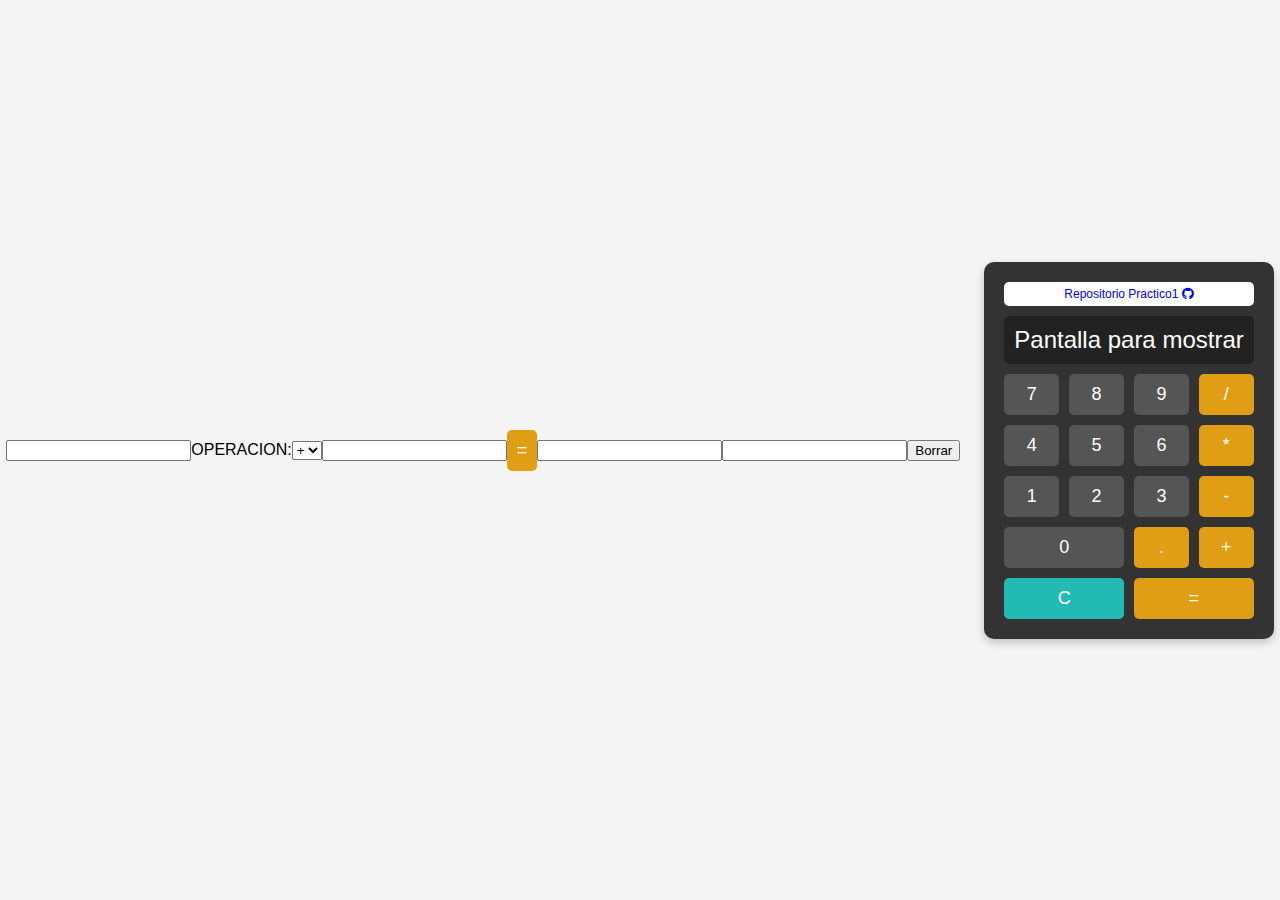
==== Practico1/index.html @ b8283691 "Entrega final Practico1 Version" ====
<!DOCTYPE html>
<html lang="en">
  <head>
    <meta charset="UTF-8" />
    <meta name="viewport" content="width=device-width, initial-scale=1.0" />
    <link rel="stylesheet" href="styles.css" />
    <link rel="s" href="styles.css" />
    <!-- fontawesome para poner icono github -->
    <link
      rel="stylesheet"
      href="https://use.fontawesome.com/releases/v5.5.0/css/all.css"
    />

    <title>Calculadora /mauriander</title>
  </head>

  <body>
    <input type="number" id="num1" />
    <label for="opciones"> OPERACION:</label>
    <div>
      <select id="opciones" name="opciones">
        <option value="+">+</option>
        <option value="-">-</option>
        <option value="*">*</option>
        <option value="/">/</option>
      </select>
    </div>
    <!--     
    <select>
      <option value="+">+</option>
      <option value="-">-</option>
      <option value="*">*</option>
      <option value="/">/</option>
    </select> -->
    <input type="number" id="num2" />
    <button
      id="botonigual"
      onclick="calcular()"
      class="btno"
      style="grid-column: span 2"
    >
      =
    </button>
    <input type="number" id="result" />
    <input type="text" id="resultado" />
    <input
      type="submit"
      onclick="borrarCalc()"
      value="Borrar"
      style="margin-right: 16px"
    />
    <p id="resultado" style="font-size: 20px; margin-left: 8px"></p>
    <div class="calculadora">
      <button class="btnmio">
        <a
          href="https://github.com/mauriander"
          target="_blank"
          style="text-decoration: none"
          >Repositorio Practico1 <i class="fab fa-github"></i
        ></a>
      </button>
      <div class="display">Pantalla para mostrar</div>

      <button class="btn" onclick="muestra7(7)">7</button>
      <button class="btn" onclick="muestra8(8)">8</button>
      <button class="btn" onclick="muestra9(9)">9</button>
      <button class="btno" onclick="dividir()">/</button>
      <button class="btn" onclick="muestra4(4)">4</button>
      <button class="btn" onclick="muestra5(5)">5</button>
      <button class="btn" onclick="muestra6(6)">6</button>
      <button class="btno" onclick="multiplicar()">*</button>
      <button class="btn" onclick="muestra1(1)">1</button>
      <button class="btn" onclick="muestra2(2)">2</button>
      <button class="btn" onclick="muestra3(3)">3</button>
      <button class="btno" onclick="restar()">-</button>
      <button class="btn" style="grid-column: span 2">0</button>
      <button class="btno">.</button>
      <button class="btno" onclick="sumar()">+</button>
      <button class="btnc" style="grid-column: span 2">C</button>
      <button
        id="botonigual"
        onclick="calcular()"
        class="btno"
        style="grid-column: span 2"
      >
        =
      </button>
    </div>

    <script src="/script.js"></script>
  </body>
</html>
---- Practico1/styles.css ----
body {
    display: flex;
    justify-content: center;
    align-items: center;
    min-height: 100vh;
    margin: 0;
    background-color: #f4f4f4;
    font-family: Arial, sans-serif;
}

.calculadora {
    background-color: #333;
    border-radius: 10px;
    padding: 20px;
    box-shadow: 0 4px 8px rgba(0, 0, 0, 0.2);
    display: grid;
    grid-template-columns: repeat(4, 1fr);
    grid-gap: 10px;
    max-width: 300px;
}

.btn {
    background-color: #555;
    border: none;
    color: #fff;
    font-size: 18px;
    padding: 10px;
    border-radius: 5px;
    cursor: pointer;
}

.btnmio {
    background-color: #ffffff;
    grid-column: span 4;
    border: none;
    font-size: 12px;
    padding: 5px;
    border-radius: 5px;
    cursor: pointer;
}

.btno {
    background-color: #df9e14;
    border: none;
    color: #fff;
    font-size: 18px;
    padding: 10px;
    border-radius: 5px;
    cursor: pointer;
}

.btnc {
    background-color: #22bbb3;
    border: none;
    color: #fff;
    font-size: 18px;
    padding: 10px;
    border-radius: 5px;
    cursor: pointer;
}

.btn:hover,
.btno:hover,
.btnc:hover {
    opacity: 0.7;
}

.btn:active,
.btno:active,
.btnc:active {
    background-color: #000000;
    color: white;
}

.display {
    grid-column: span 4;
    grid-row: 2;
    background-color: #222;
    color: #fff;
    font-size: 24px;
    padding: 10px;
    text-align: right;
    border-radius: 5px;
}
---- Practico1/styles.css ----
body {
    display: flex;
    justify-content: center;
    align-items: center;
    min-height: 100vh;
    margin: 0;
    background-color: #f4f4f4;
    font-family: Arial, sans-serif;
}

.calculadora {
    background-color: #333;
    border-radius: 10px;
    padding: 20px;
    box-shadow: 0 4px 8px rgba(0, 0, 0, 0.2);
    display: grid;
    grid-template-columns: repeat(4, 1fr);
    grid-gap: 10px;
    max-width: 300px;
}

.btn {
    background-color: #555;
    border: none;
    color: #fff;
    font-size: 18px;
    padding: 10px;
    border-radius: 5px;
    cursor: pointer;
}

.btnmio {
    background-color: #ffffff;
    grid-column: span 4;
    border: none;
    font-size: 12px;
    padding: 5px;
    border-radius: 5px;
    cursor: pointer;
}

.btno {
    background-color: #df9e14;
    border: none;
    color: #fff;
    font-size: 18px;
    padding: 10px;
    border-radius: 5px;
    cursor: pointer;
}

.btnc {
    background-color: #22bbb3;
    border: none;
    color: #fff;
    font-size: 18px;
    padding: 10px;
    border-radius: 5px;
    cursor: pointer;
}

.btn:hover,
.btno:hover,
.btnc:hover {
    opacity: 0.7;
}

.btn:active,
.btno:active,
.btnc:active {
    background-color: #000000;
    color: white;
}

.display {
    grid-column: span 4;
    grid-row: 2;
    background-color: #222;
    color: #fff;
    font-size: 24px;
    padding: 10px;
    text-align: right;
    border-radius: 5px;
}
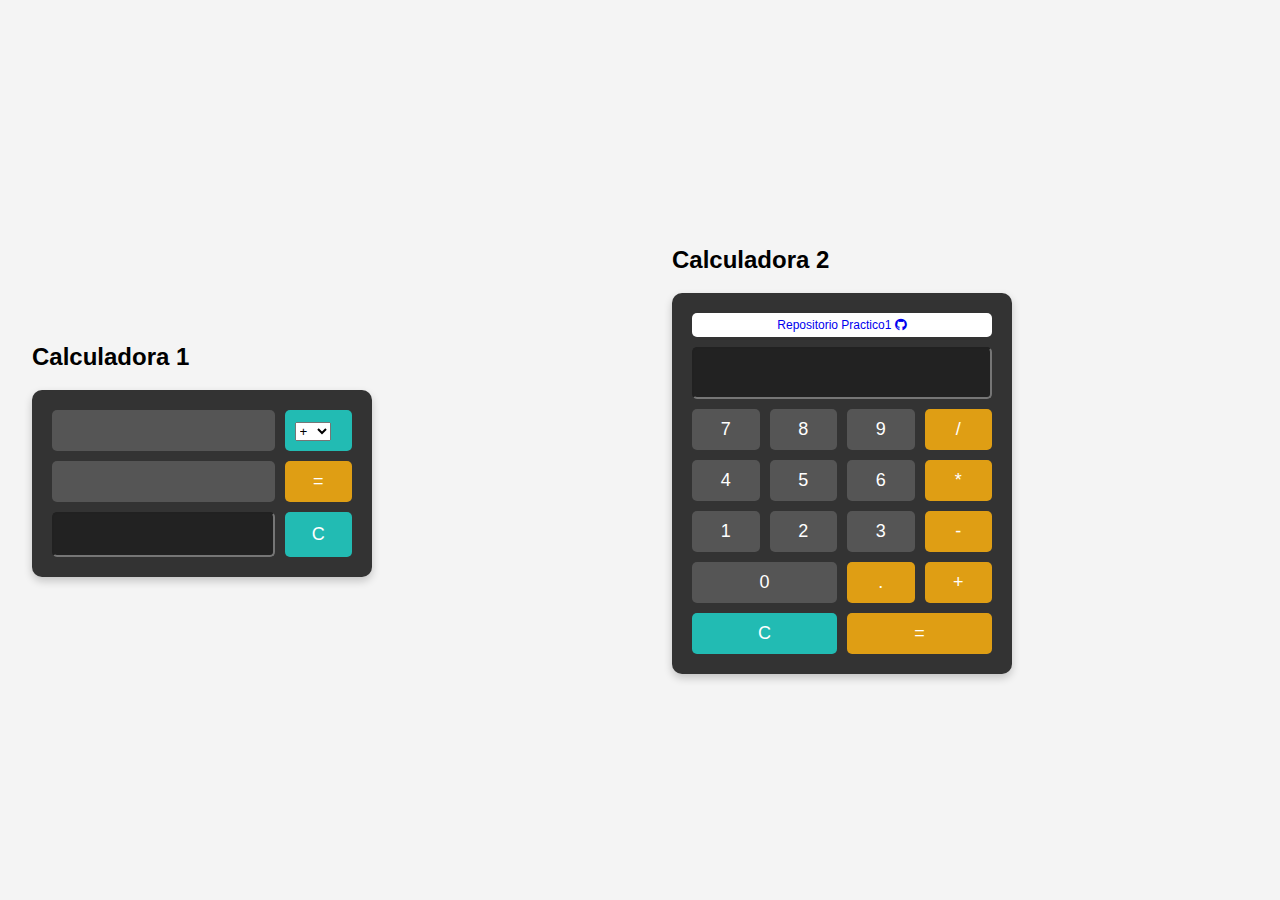
==== commit a45a5734: "Entrega final Practico1 Versionada" ====
--- a/Practico1/index.html
+++ b/Practico1/index.html
@@ -15,78 +15,108 @@
   </head>
 
   <body>
-    <input type="number" id="num1" />
-    <label for="opciones"> OPERACION:</label>
-    <div>
-      <select id="opciones" name="opciones">
-        <option value="+">+</option>
-        <option value="-">-</option>
-        <option value="*">*</option>
-        <option value="/">/</option>
-      </select>
+    <div class="derecha">
+      <h2>Calculadora 1</h2>
+      <div class="calculadora">
+        <!-- required para que no este vacio en num 1 y num 2 -->
+        <input
+          type="number"
+          id="num1"
+          class="btn"
+          style="grid-column: span 3"
+          required
+        />
+
+        <div style="grid-column: span 1" class="btnc">
+          <select id="opciones" name="opciones" onchange="deshabilitarnum2()">
+            <option value="+">+</option>
+            <option value="-">-</option>
+            <option value="*">*</option>
+            <option value="/">/</option>
+            <option value="^2">^2</option>
+          </select>
+        </div>
+        <input
+          type="number"
+          id="num2"
+          class="btn"
+          style="grid-column: span 3"
+          required
+        />
+
+        <button
+          id="botonigual"
+          onclick="calcular()"
+          class="btno"
+          style="grid-column: span 1"
+        >
+          =
+        </button>
+        <!-- readonly solo para que sea lectura y no pueda ser modificado -->
+        <input
+          type="text"
+          id="resultado"
+          class="btnr"
+          style="grid-column: span 3"
+          readonly
+        />
+        <button class="btnc" style="grid-column: span 1" onclick="borrarCalc()">
+          C
+        </button>
+        <!-- <input
+        type="submit"
+        onclick="borrarCalc()"
+        value="Borrar"
+        style="margin-right: 16px"
+        class="btnc"
+      /> -->
+        <!-- <p id="resultado" style="font-size: 20px; margin-left: 8px"></p> -->
+      </div>
     </div>
-    <!--     
-    <select>
-      <option value="+">+</option>
-      <option value="-">-</option>
-      <option value="*">*</option>
-      <option value="/">/</option>
-    </select> -->
-    <input type="number" id="num2" />
-    <button
-      id="botonigual"
-      onclick="calcular()"
-      class="btno"
-      style="grid-column: span 2"
-    >
-      =
-    </button>
-    <input type="number" id="result" />
-    <input type="text" id="resultado" />
-    <input
-      type="submit"
-      onclick="borrarCalc()"
-      value="Borrar"
-      style="margin-right: 16px"
-    />
-    <p id="resultado" style="font-size: 20px; margin-left: 8px"></p>
-    <div class="calculadora">
-      <button class="btnmio">
-        <a
-          href="https://github.com/mauriander"
-          target="_blank"
-          style="text-decoration: none"
-          >Repositorio Practico1 <i class="fab fa-github"></i
-        ></a>
-      </button>
-      <div class="display">Pantalla para mostrar</div>
+    <div class="izquierda">
+      <h2>Calculadora 2</h2>
+      <div class="calculadora">
+        <button class="btnmio">
+          <a
+            href="https://github.com/mauriander"
+            target="_blank"
+            style="text-decoration: none"
+            >Repositorio Practico1 <i class="fab fa-github"></i
+          ></a>
+        </button>
 
-      <button class="btn" onclick="muestra7(7)">7</button>
-      <button class="btn" onclick="muestra8(8)">8</button>
-      <button class="btn" onclick="muestra9(9)">9</button>
-      <button class="btno" onclick="dividir()">/</button>
-      <button class="btn" onclick="muestra4(4)">4</button>
-      <button class="btn" onclick="muestra5(5)">5</button>
-      <button class="btn" onclick="muestra6(6)">6</button>
-      <button class="btno" onclick="multiplicar()">*</button>
-      <button class="btn" onclick="muestra1(1)">1</button>
-      <button class="btn" onclick="muestra2(2)">2</button>
-      <button class="btn" onclick="muestra3(3)">3</button>
-      <button class="btno" onclick="restar()">-</button>
-      <button class="btn" style="grid-column: span 2">0</button>
-      <button class="btno">.</button>
-      <button class="btno" onclick="sumar()">+</button>
-      <button class="btnc" style="grid-column: span 2">C</button>
-      <button
-        id="botonigual"
-        onclick="calcular()"
-        class="btno"
-        style="grid-column: span 2"
-      >
-        =
-      </button>
+        <input type="text" id="result" class="display" readonly />
+        <button class="btn" onclick="muestra7()">7</button>
+        <button class="btn" onclick="muestra8()">8</button>
+        <button class="btn" onclick="muestra9()">9</button>
+        <button class="btno" onclick="dividir()">/</button>
+        <button class="btn" onclick="muestra4()">4</button>
+        <button class="btn" onclick="muestra5()">5</button>
+        <button class="btn" onclick="muestra6()">6</button>
+        <button class="btno" onclick="multiplicar()">*</button>
+        <button class="btn" onclick="muestra1()">1</button>
+        <button class="btn" onclick="muestra2()">2</button>
+        <button class="btn" onclick="muestra3()">3</button>
+        <button class="btno" onclick="restar()">-</button>
+        <button class="btn" onclick="muestra0()" style="grid-column: span 2">
+          0
+        </button>
+        <button class="btno" onclick="muestrapunto()">.</button>
+        <button class="btno" onclick="sumar()">+</button>
+        <button class="btnc" onclick="limpiar()" style="grid-column: span 2">
+          C
+        </button>
+        <button
+          id="botonigual"
+          onclick="calcular2()"
+          class="btno"
+          style="grid-column: span 2"
+        >
+          =
+        </button>
+      </div>
     </div>
 
-    <script src="/script.js"></script>
+    <script src="./script.js"></script>
   </body>
 </html>
--- a/Practico1/styles.css
+++ b/Practico1/styles.css
@@ -2,12 +2,24 @@
     display: flex;
     justify-content: center;
     align-items: center;
+    min-width: 50vh;
     min-height: 100vh;
     margin: 0;
     background-color: #f4f4f4;
     font-family: Arial, sans-serif;
 }
 
+/* dividimos en dos partes la pantalla para mostrar ambas calculadora y sea mas facil visualizar los cambios */
+.izquierda {
+    padding: 32px;
+    width: 50%;
+  }
+  
+  .derecha {
+    padding: 32px;
+    width: 50%;
+  }
+/* distribucion de la calculadora en modo grilla para que queden ordenados y un fondo */
 .calculadora {
     background-color: #333;
     border-radius: 10px;
@@ -18,7 +30,7 @@
     grid-gap: 10px;
     max-width: 300px;
 }
-
+/* botonoes de la calculadora */
 .btn {
     background-color: #555;
     border: none;
@@ -28,7 +40,7 @@
     border-radius: 5px;
     cursor: pointer;
 }
-
+/* es btnmio es el boton que redirigue al repositorio de github del proyecto */
 .btnmio {
     background-color: #ffffff;
     grid-column: span 4;
@@ -38,7 +50,7 @@
     border-radius: 5px;
     cursor: pointer;
 }
-
+/* boton btno hace referencia a los botones de operacion se utiliza para diferenciar de los numeros normles */
 .btno {
     background-color: #df9e14;
     border: none;
@@ -48,7 +60,7 @@
     border-radius: 5px;
     cursor: pointer;
 }
-
+/* boton celeste clear se utiliza para diferenciar de los numeros normles */
 .btnc {
     background-color: #22bbb3;
     border: none;
@@ -58,18 +70,28 @@
     border-radius: 5px;
     cursor: pointer;
 }
-
+/* caundo paso el cursor por encima de boton cambie de tonalidad, ayuda a detectar */
 .btn:hover,
 .btno:hover,
 .btnc:hover {
     opacity: 0.7;
 }
-
+/* cuando anpreto el boton cambio de fondo */
 .btn:active,
 .btno:active,
 .btnc:active {
     background-color: #000000;
     color: white;
+}
+
+.btnr{
+    background-color: #222;
+    
+    color: #fff;
+    font-size: 18px;
+    padding: 10px;
+    border-radius: 5px;
+    cursor: pointer;
 }
 
 .display {
--- a/Practico1/styles.css
+++ b/Practico1/styles.css
@@ -2,12 +2,24 @@
     display: flex;
     justify-content: center;
     align-items: center;
+    min-width: 50vh;
     min-height: 100vh;
     margin: 0;
     background-color: #f4f4f4;
     font-family: Arial, sans-serif;
 }
 
+/* dividimos en dos partes la pantalla para mostrar ambas calculadora y sea mas facil visualizar los cambios */
+.izquierda {
+    padding: 32px;
+    width: 50%;
+  }
+  
+  .derecha {
+    padding: 32px;
+    width: 50%;
+  }
+/* distribucion de la calculadora en modo grilla para que queden ordenados y un fondo */
 .calculadora {
     background-color: #333;
     border-radius: 10px;
@@ -18,7 +30,7 @@
     grid-gap: 10px;
     max-width: 300px;
 }
-
+/* botonoes de la calculadora */
 .btn {
     background-color: #555;
     border: none;
@@ -28,7 +40,7 @@
     border-radius: 5px;
     cursor: pointer;
 }
-
+/* es btnmio es el boton que redirigue al repositorio de github del proyecto */
 .btnmio {
     background-color: #ffffff;
     grid-column: span 4;
@@ -38,7 +50,7 @@
     border-radius: 5px;
     cursor: pointer;
 }
-
+/* boton btno hace referencia a los botones de operacion se utiliza para diferenciar de los numeros normles */
 .btno {
     background-color: #df9e14;
     border: none;
@@ -48,7 +60,7 @@
     border-radius: 5px;
     cursor: pointer;
 }
-
+/* boton celeste clear se utiliza para diferenciar de los numeros normles */
 .btnc {
     background-color: #22bbb3;
     border: none;
@@ -58,18 +70,28 @@
     border-radius: 5px;
     cursor: pointer;
 }
-
+/* caundo paso el cursor por encima de boton cambie de tonalidad, ayuda a detectar */
 .btn:hover,
 .btno:hover,
 .btnc:hover {
     opacity: 0.7;
 }
-
+/* cuando anpreto el boton cambio de fondo */
 .btn:active,
 .btno:active,
 .btnc:active {
     background-color: #000000;
     color: white;
+}
+
+.btnr{
+    background-color: #222;
+    
+    color: #fff;
+    font-size: 18px;
+    padding: 10px;
+    border-radius: 5px;
+    cursor: pointer;
 }
 
 .display {
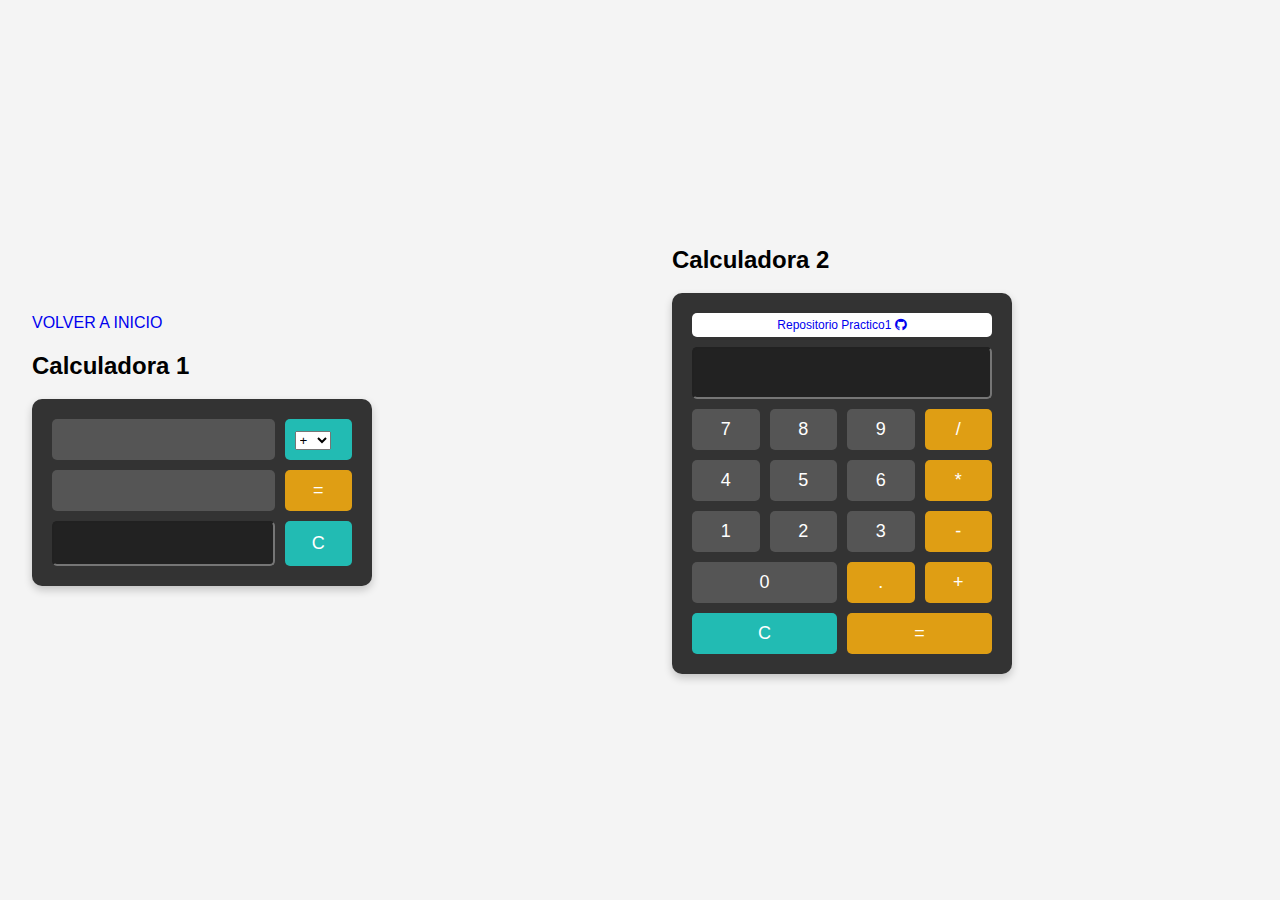
==== commit 5b976d05: "Realize un git push force y elimine todo, aprendere mucho de esto" ====
--- a/Practico1/index.html
+++ b/Practico1/index.html
@@ -16,6 +16,9 @@
 
   <body>
     <div class="derecha">
+      <a href="./../index.html" target="_blank" style="text-decoration: none"
+        >VOLVER A INICIO
+      </a>
       <h2>Calculadora 1</h2>
       <div class="calculadora">
         <!-- required para que no este vacio en num 1 y num 2 -->
